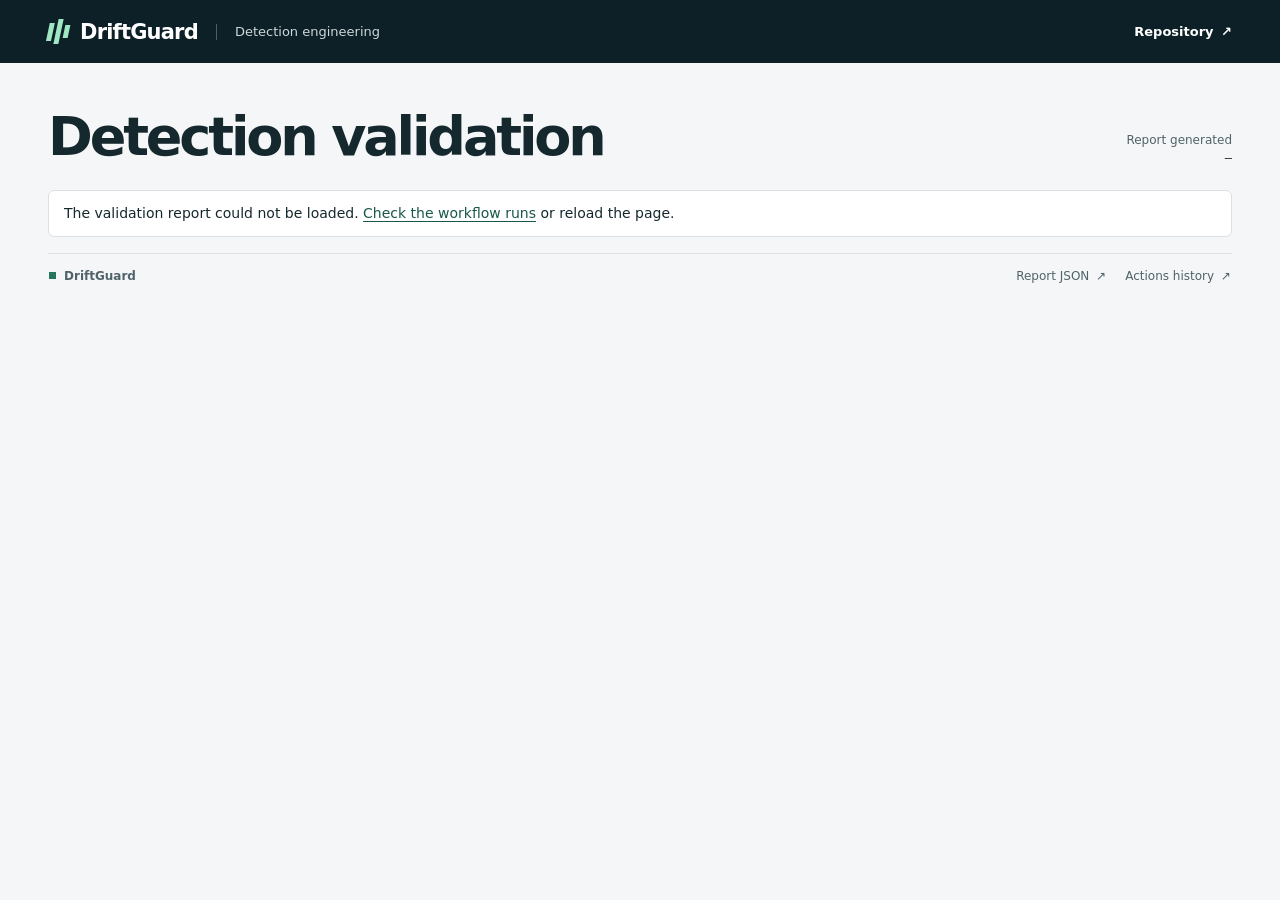
==== dashboard/index.html @ 9cb012c3 "feat: publish a validation dashboard from measured replay results" ====
<!doctype html>
<html lang="en">
<head>
  <meta charset="utf-8">
  <meta name="viewport" content="width=device-width, initial-scale=1">
  <meta name="theme-color" content="#102323">
  <title>Detection validation · DriftGuard</title>
  <link rel="stylesheet" href="./styles.css">
  <script src="./app.js" defer></script>
</head>
<body>
  <a class="skip" href="#main">Skip to results</a>
  <header class="site-head">
    <div class="wrap nav">
      <a class="brand" href="./" aria-label="DriftGuard dashboard"><span class="brand-glyph" aria-hidden="true"><i></i><i></i><i></i></span>DriftGuard</a>
      <span class="nav-divider" aria-hidden="true"></span><span class="product">Detection engineering</span>
      <a class="repo-link" href="https://github.com/sfazliddinov385/DriftGuard">Repository <span aria-hidden="true">↗</span></a>
    </div>
  </header>
  <main id="main" class="wrap" tabindex="-1">
    <div class="page-head">
      <h1>Detection validation</h1>
      <div class="updated"><span>Report generated</span><time id="updated">—</time></div>
    </div>
    <noscript><p class="notice">Enable JavaScript to view the report, or open the <a href="./data.json">JSON results</a>.</p></noscript>
    <p id="notice" class="notice" role="status">Loading validation results…</p>
    <div id="report" hidden>
      <section class="overview" aria-label="Replay summary">
        <div class="overview-top">
          <div class="hero-score">
            <h2>Detection coverage</h2>
            <div class="big-count" id="score"></div>
            <p id="score-caption"></p>
          </div>
          <div class="event-chart">
            <div class="chart-head"><h2>Recorded event matches</h2><span id="event-total"></span></div>
            <div id="chart"></div>
          </div>
        </div>
        <div class="overview-foot">
          <div><span>Expected positives caught</span><strong id="expected"></strong></div>
          <div><span>Withheld positives caught</span><strong id="withheld"></strong></div>
          <div><span>Benign alerts</span><strong id="benign"></strong></div>
        </div>
      </section>
      <div class="columns">
        <section class="panel rules" aria-labelledby="rule-heading">
          <div class="panel-head"><h2 id="rule-heading">Detection results</h2><span class="count" id="rule-count"></span></div>
          <div class="rule-columns" aria-hidden="true"><span>Rule / ATT&amp;CK</span><span>Recorded</span><span>Replay</span></div>
          <div id="rules"></div>
        </section>
        <section class="panel workflow" aria-labelledby="workflow-heading">
          <div class="panel-head"><h2 id="workflow-heading">CI workflow</h2><span id="pipeline-state"></span></div>
          <ol id="checks"></ol>
          <div class="run-meta" id="run-meta"></div>
        </section>
      </div>
    </div>
    <footer>
      <span><span class="footer-mark" aria-hidden="true"></span>DriftGuard</span>
      <nav aria-label="Report sources"><a href="./data.json">Report JSON <span aria-hidden="true">↗</span></a><a href="https://github.com/sfazliddinov385/DriftGuard/actions/workflows/replay-validation.yml">Actions history <span aria-hidden="true">↗</span></a></nav>
    </footer>
  </main>
</body>
</html>
---- dashboard/styles.css ----
:root {
  color-scheme: light;
  --paper: #f4f6f7;
  --card: #fff;
  --ink: #15282d;
  --muted: #50636a;
  --line: #d9e1e5;
  --green: #14654d;
  --mint: #9ee8c4;
  --navy: #132e36;
  --danger: #983926;
  --mono: "IBM Plex Mono", ui-monospace, Consolas, monospace;
  font-family: "Inter", "Segoe UI", system-ui, sans-serif;
  font-size: 16px;
}
* { box-sizing: border-box; }
body { margin: 0; background: var(--paper); color: var(--ink); }
[hidden] { display: none !important; }
a { color: #18584a; text-decoration-thickness: 1px; text-underline-offset: 3px; }
a:hover { text-decoration: underline; }
:focus-visible { outline: 3px solid #438bca; outline-offset: 3px; }
.skip { position: absolute; top: -5rem; padding: 10px; background: white; z-index: 1; }
.skip:focus { top: 7px; left: 7px; }
.wrap { width: min(1184px, calc(100% - 80px)); margin: 0 auto; }
.site-head { background: #0d2027; color: white; }
.nav { display: flex; align-items: center; gap: 18px; min-height: 63px; }
.nav a { color: inherit; text-decoration: none; }
.brand { display: inline-flex; gap: 11px; align-items: center; font-size: 21px; font-weight: 730; letter-spacing: -.8px; }
.brand-glyph { display: inline-flex; align-items: center; gap: 3px; transform: skew(-12deg); }
.brand-glyph i { width: 5px; height: 18px; display: block; background: var(--mint); }
.brand-glyph i:nth-child(2) { height: 25px; }
.brand-glyph i:last-child { height: 13px; }
.nav-divider { height: 16px; width: 1px; background: #47606a; }
.product { font-size: 13px; color: #ccd7da; }
.repo-link { margin-left: auto; font-size: 13px; font-weight: 560; }
.repo-link span, footer a span { margin-left: 3px; }
.page-head { display: flex; align-items: end; justify-content: space-between; gap: 24px; padding: 45px 0 25px; }
h1,h2,p { margin: 0; }
h1 { font-size: clamp(32px,4.4vw,54px); font-weight: 620; line-height: 1.06; letter-spacing: -.058em; }
.updated { display: grid; gap: 4px; color: var(--muted); text-align: right; font-size: 12px; }
time, .mono, .chart-label, .count, .metric, .chart-count { font-family: var(--mono); font-variant-numeric: tabular-nums; }
.updated time { font-size: 12px; color: var(--ink); }
.notice { margin: 0 0 16px; padding: 12px 15px; border: 1px solid var(--line); border-radius: 6px; background: #fff; font-size: 14px; line-height: 1.5; }
.overview { background: var(--navy); color: #fff; border-radius: 12px; overflow: hidden; }
.overview-top { display: grid; grid-template-columns: 42% 58%; padding: 28px 36px 25px; }
.overview h2 { font-size: 14px; font-weight: 570; letter-spacing: .005em; }
.hero-score { padding-right: 25px; display: grid; align-content: center; }
.big-count { margin: 10px 0 4px; color: var(--mint); font-size: clamp(53px,5.2vw,76px); font-variant-numeric: tabular-nums; font-weight: 570; line-height: 1; letter-spacing: -.065em; }
.big-count .den { color: #c6d4d7; font-size: .63em; font-weight: 400; margin-left: .15em; letter-spacing: -.05em; }
#score-caption { font-size: 14px; color: #d9e6e9; }
.event-chart { border-left: 1px solid #466067; padding: 1px 0 1px 34px; min-width: 0; align-self: center; }
.chart-head, .chart-row { display: flex; align-items: center; justify-content: space-between; gap: 10px; }
.chart-head { margin-bottom: 12px; }
.chart-head span { font: 11px var(--mono); color: #bbccd0; }
.chart-row { display: grid; grid-template-columns: minmax(79px, 102px) 1fr 48px; min-height: 29px; }
.chart-label { font-size: 12px; color: #e1e9eb; }
.chart-count { font-size: 12px; color: white; text-align: right; }
.chart-track { display: block; height: 9px; background: #425a62; border-radius: 2px; overflow: hidden; }
.chart-fill { display: block; height: 100%; background: var(--mint); }
.chart-row.alert .chart-fill { background: #ffa582; }
.overview-foot { display: grid; grid-template-columns: repeat(3,1fr); background: #1c3940; border-top: 1px solid #38545c; }
.overview-foot > div { padding: 15px 25px; display: flex; align-items: center; justify-content: space-between; gap: 8px; }
.overview-foot > div + div { border-left: 1px solid #38545c; }
.overview-foot span { font-size: 12px; color: #e0e9eb; }
.overview-foot strong { font: 580 19px var(--mono); white-space: nowrap; }
.columns { margin: 22px 0 24px; display: grid; grid-template-columns: minmax(0,1.8fr) minmax(275px,1fr); gap: 20px; align-items: start; }
.panel { background: var(--card); border: 1px solid var(--line); border-radius: 10px; overflow: hidden; }
.panel-head { padding: 19px 21px; display: flex; align-items: center; justify-content: space-between; gap: 8px; }
.panel-head h2 { font-size: 20px; font-weight: 650; letter-spacing: -.04em; }
.count { font-size: 11px; color: var(--muted); padding: 3px 6px; background: #f3f6f7; border-radius: 4px; }
.rule-columns, .rule-head { display: grid; grid-template-columns: minmax(145px,1fr) 76px 101px; align-items: center; column-gap: 10px; }
.rule-columns { background: #f6f8f8; padding: 8px 19px; font-size: 11px; color: var(--muted); border-block: 1px solid var(--line); }
.rule { border-bottom: 1px solid var(--line); }
.rule:last-child { border-bottom: 0; }
.rule-head { position: relative; padding: 14px 19px; cursor: pointer; list-style: none; }
.rule-head::-webkit-details-marker { display: none; }
.rule-head:hover, details[open] .rule-head { background: #f6faf9; }
.rule-head:focus-visible { outline-offset: -3px; }
.rule-name { display: grid; gap: 4px; }
.rule-name strong { font-weight: 620; font-size: 14px; line-height: 1.35; }
.rule-name .mono { color: var(--muted); font-size: 11px; }
.metric { font-size: 13px; white-space: nowrap; }
.rule-end { display: flex; align-items: center; justify-content: space-between; gap: 5px; }
.caret { display: block; width: 7px; height: 7px; border-right: 1.5px solid #5b6f76; border-bottom: 1.5px solid #5b6f76; transform: rotate(45deg); margin: -3px 3px 0; }
details[open] .caret { transform: rotate(225deg); margin-top: 4px; }
.tag { display: inline-flex; gap: 5px; align-items: center; font-size: 11px; line-height: 1.3; font-weight: 620; padding: 4px 7px; border-radius: 4px; white-space: nowrap; }
.tag::before { content: ""; width: 6px; height: 6px; background: currentColor; border-radius: 50%; }
.good { color: var(--green); background: #e7f4ee; }
.bad { color: var(--danger); background: #fff0e9; }
.neutral { color: #54656b; background: #eff3f4; }
.rule-body { padding: 0 19px 16px; font-size: 13px; line-height: 1.55; overflow-wrap: anywhere; }
.rule-body p { margin-top: 8px; }
.rule-body .detail-links { display: flex; flex-wrap: wrap; gap: 16px; }
#checks { list-style: none; padding: 0 21px; margin: 0; }
#checks li { min-height: 37px; border-top: 1px solid #e7edef; display: flex; align-items: center; justify-content: space-between; gap: 5px; font-size: 13px; }
.stage-state { font-size: 12px; font-weight: 570; }
.stage-state.ok { color: var(--green); }
.stage-state.problem { color: var(--danger); }
.stage-state.quiet { color: var(--muted); }
.run-meta { display: flex; flex-wrap: wrap; justify-content: space-between; gap: 7px; background: #f6f8f8; border-top: 1px solid #e2e8eb; padding: 10px 21px; font-size: 12px; }
.missing { padding: 18px 21px; color: var(--muted); font-size: 14px; line-height: 1.5; }
#chart .missing { color: #d9e6e9; padding: 6px 0; }
footer { display: flex; align-items: center; justify-content: space-between; gap: 12px; border-top: 1px solid var(--line); padding: 15px 1px 29px; color: var(--muted); font-size: 12px; }
footer > span { font-weight: 600; }
.footer-mark { display: inline-block; width: 7px; height: 7px; background: #26765f; margin: 0 8px 1px 0; }
footer nav { display: flex; gap: 19px; }
footer a { color: var(--muted); text-decoration: none; }
@media(max-width: 850px) {
  .wrap { width: calc(100% - 40px); }
  .columns { grid-template-columns: 1fr; }
  .overview-foot > div { padding: 13px 16px; }
}
@media(max-width: 600px) {
  .wrap { width: calc(100% - 32px); }
  .nav { min-height: 54px; }
  .nav-divider, .product { display: none; }
  .page-head { align-items: start; flex-direction: column; gap: 9px; padding: 25px 0 16px; }
  .updated { display: flex; flex-wrap: wrap; gap: 7px; text-align: left; }
  .overview-top { grid-template-columns: 1fr; gap: 21px; padding: 23px 19px 18px; }
  .event-chart { border: 0; border-top: 1px solid #466067; padding: 16px 0 0; }
  .chart-head { margin-bottom: 7px; }
  .chart-row { min-height: 23px; }
  .overview-foot > div { flex-direction: column; align-items: start; justify-content: space-between; padding: 11px; gap: 5px; }
  .overview-foot span { font-size: 11px; }
  .overview-foot strong { font-size: 15px; }
  .columns { gap: 15px; margin-top: 15px; }
  .panel-head { padding: 15px; }
  .rule-head, .rule-columns { grid-template-columns: minmax(0,1fr) 54px 76px; column-gap: 5px; padding-left: 13px; padding-right: 13px; }
  .rule-head { min-height: 70px; }
  .tag { padding: 3px 5px; font-size: 10px; }
  .rule-body { padding-inline: 13px; }
  .rule-name strong, .metric { font-size: 12px; }
  #checks { padding: 0 15px; }
  footer { flex-wrap: wrap; }
}
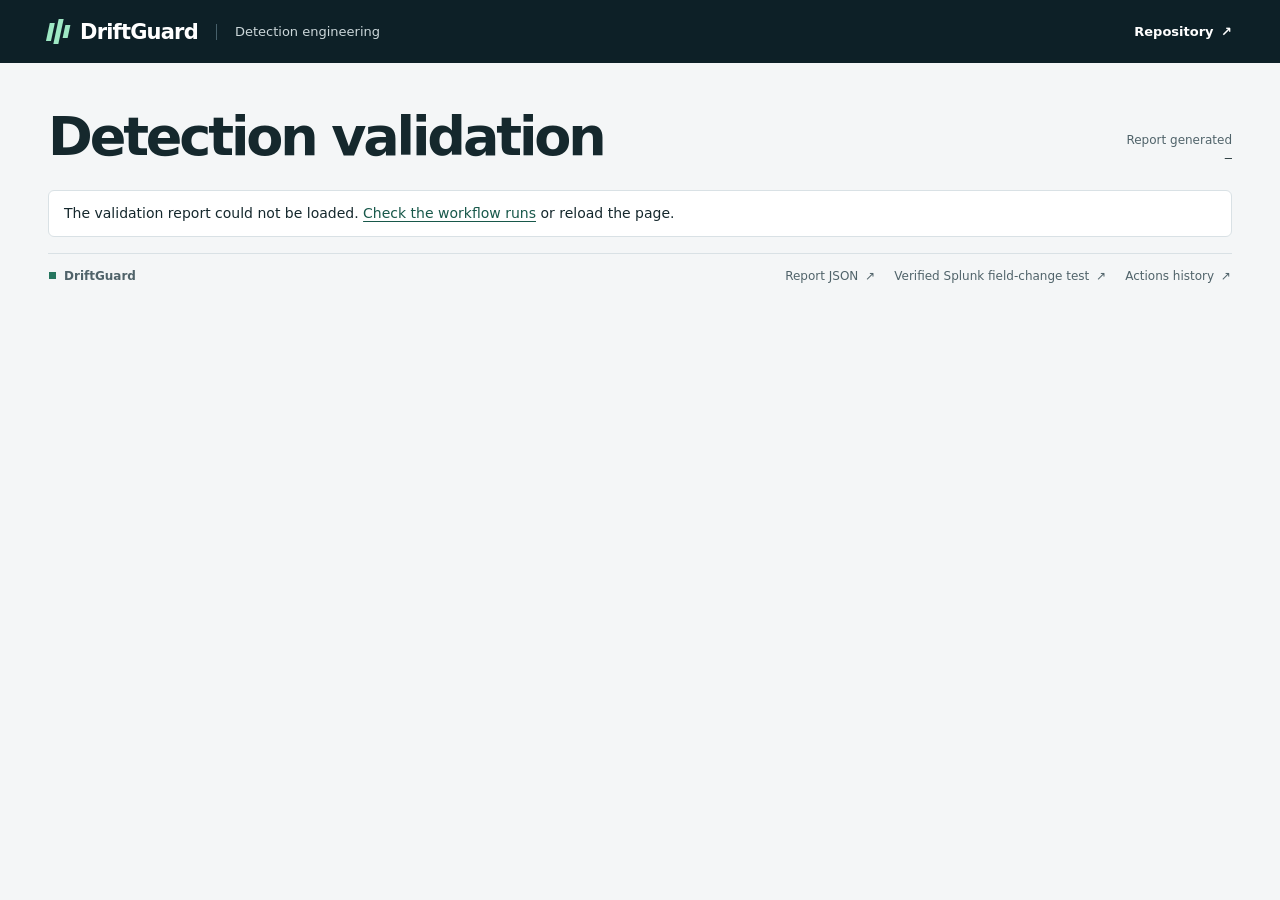
==== commit f5203362: "docs: publish the measured Splunk field-change results" ====
--- a/dashboard/index.html
+++ b/dashboard/index.html
@@ -28,7 +28,7 @@
       <section class="overview" aria-label="Replay summary">
         <div class="overview-top">
           <div class="hero-score">
-            <h2>Detection coverage</h2>
+            <h2>Saved log replay</h2>
             <div class="big-count" id="score"></div>
             <p id="score-caption"></p>
           </div>
@@ -40,7 +40,7 @@
         <div class="overview-foot">
           <div><span>Expected positives caught</span><strong id="expected"></strong></div>
           <div><span>Withheld positives caught</span><strong id="withheld"></strong></div>
-          <div><span>Benign alerts</span><strong id="benign"></strong></div>
+          <div><span>Alerts on hand-written examples of normal activity</span><strong id="benign"></strong></div>
         </div>
       </section>
       <div class="columns">
@@ -55,10 +55,17 @@
           <div class="run-meta" id="run-meta"></div>
         </section>
       </div>
+      <section class="panel baseline" aria-labelledby="baseline-heading">
+        <div class="panel-head"><h2 id="baseline-heading">Alerts on recorded normal activity</h2></div>
+        <p id="baseline-count"></p>
+        <ul id="baseline-rules"></ul>
+        <a href="https://github.com/sfazliddinov385/DriftGuard/tree/main/tests/baselines">Sample and collection notes ↗</a>
+        <p><a href="https://github.com/sfazliddinov385/DriftGuard/actions/runs/45940187569/job/140312486418#step:6:1">See a normal clock check that triggered the PowerShell rule ↗</a></p>
+      </section>
     </div>
     <footer>
       <span><span class="footer-mark" aria-hidden="true"></span>DriftGuard</span>
-      <nav aria-label="Report sources"><a href="./data.json">Report JSON <span aria-hidden="true">↗</span></a><a href="https://github.com/sfazliddinov385/DriftGuard/actions/workflows/replay-validation.yml">Actions history <span aria-hidden="true">↗</span></a></nav>
+      <nav aria-label="Report sources"><a href="./data.json">Report JSON <span aria-hidden="true">↗</span></a><a href="https://github.com/sfazliddinov385/DriftGuard/actions/runs/45941550323">Verified Splunk field-change test <span aria-hidden="true">↗</span></a><a href="https://github.com/sfazliddinov385/DriftGuard/actions/workflows/replay-validation.yml">Actions history <span aria-hidden="true">↗</span></a></nav>
     </footer>
   </main>
 </body>
--- a/dashboard/styles.css
+++ b/dashboard/styles.css
@@ -67,6 +67,10 @@
 .panel { background: var(--card); border: 1px solid var(--line); border-radius: 10px; overflow: hidden; }
 .panel-head { padding: 19px 21px; display: flex; align-items: center; justify-content: space-between; gap: 8px; }
 .panel-head h2 { font-size: 20px; font-weight: 650; letter-spacing: -.04em; }
+.baseline { margin-bottom: 24px; padding: 0 20px 16px; }
+.baseline .panel-head { padding: 18px 0 10px; }
+.baseline p, .baseline li, .baseline a { font-size: 14px; line-height: 1.5; }
+.baseline ul { padding-left: 20px; margin: 8px 0; }
 .count { font-size: 11px; color: var(--muted); padding: 3px 6px; background: #f3f6f7; border-radius: 4px; }
 .rule-columns, .rule-head { display: grid; grid-template-columns: minmax(145px,1fr) 76px 101px; align-items: center; column-gap: 10px; }
 .rule-columns { background: #f6f8f8; padding: 8px 19px; font-size: 11px; color: var(--muted); border-block: 1px solid var(--line); }
@@ -103,7 +107,7 @@
 footer { display: flex; align-items: center; justify-content: space-between; gap: 12px; border-top: 1px solid var(--line); padding: 15px 1px 29px; color: var(--muted); font-size: 12px; }
 footer > span { font-weight: 600; }
 .footer-mark { display: inline-block; width: 7px; height: 7px; background: #26765f; margin: 0 8px 1px 0; }
-footer nav { display: flex; gap: 19px; }
+footer nav { display: flex; flex-wrap: wrap; gap: 10px 19px; }
 footer a { color: var(--muted); text-decoration: none; }
 @media(max-width: 850px) {
   .wrap { width: calc(100% - 40px); }
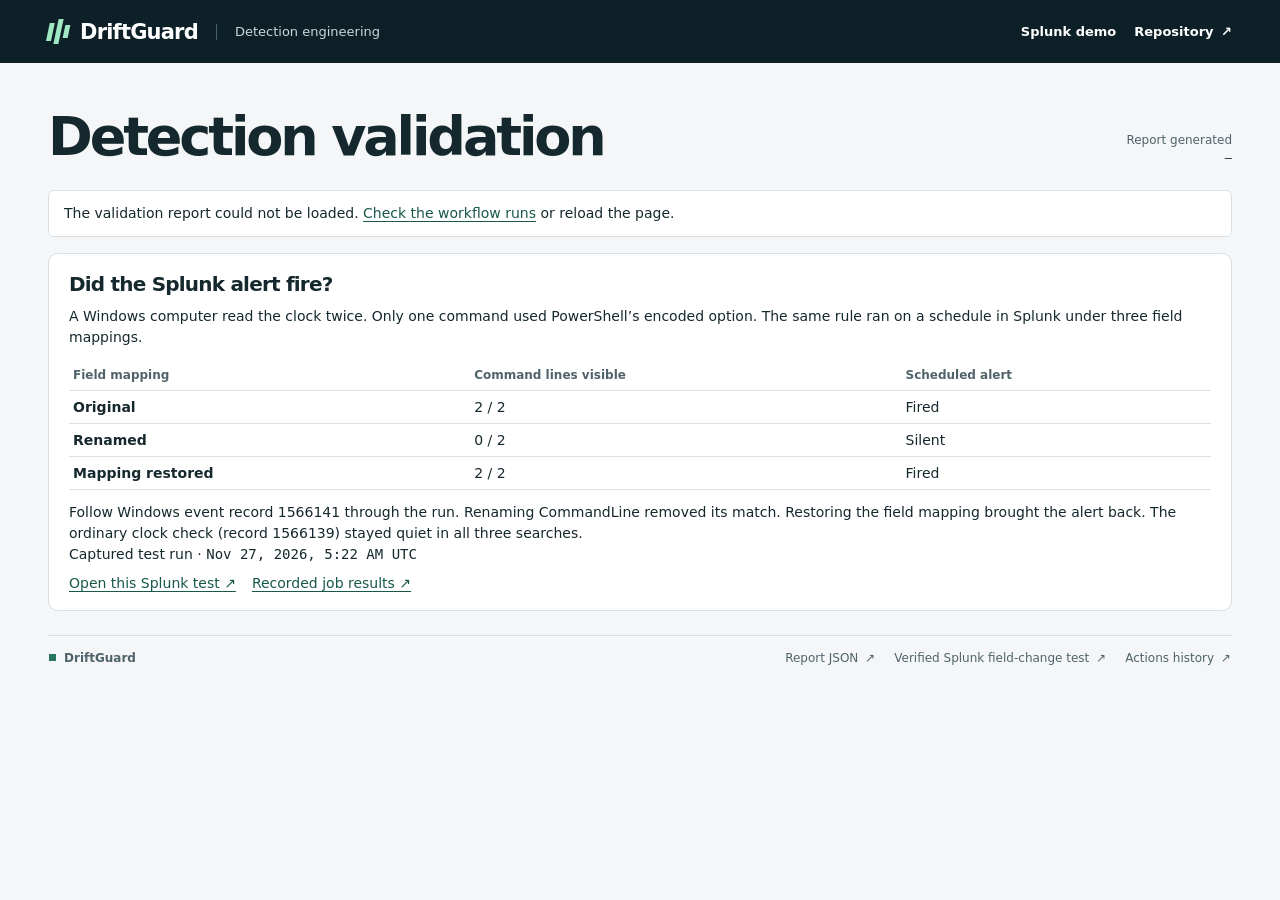
==== commit 3116918e: "docs: show the verified Windows-to-Splunk alert test on the dashboard" ====
--- a/dashboard/index.html
+++ b/dashboard/index.html
@@ -14,6 +14,7 @@
     <div class="wrap nav">
       <a class="brand" href="./" aria-label="DriftGuard dashboard"><span class="brand-glyph" aria-hidden="true"><i></i><i></i><i></i></span>DriftGuard</a>
       <span class="nav-divider" aria-hidden="true"></span><span class="product">Detection engineering</span>
+      <a class="demo-link" href="#scheduled-alert-demo">Splunk demo</a>
       <a class="repo-link" href="https://github.com/sfazliddinov385/DriftGuard">Repository <span aria-hidden="true">↗</span></a>
     </div>
   </header>
@@ -63,6 +64,12 @@
         <p><a href="https://github.com/sfazliddinov385/DriftGuard/actions/runs/45940187569/job/140312486418#step:6:1">See a normal clock check that triggered the PowerShell rule ↗</a></p>
       </section>
     </div>
+    <section class="panel baseline" id="scheduled-alert-demo" aria-labelledby="demo-heading">
+      <div class="panel-head"><h2 id="demo-heading">Did the Splunk alert fire?</h2></div>
+      <p>A Windows computer read the clock twice. Only one command used PowerShell’s encoded option. The same rule ran on a schedule in Splunk under three field mappings.</p>
+      <div id="demo-results" aria-live="polite"></div>
+      <p class="detail-links" id="demo-links"><a href="./windows-alert-demo.json">Recorded job results ↗</a></p>
+    </section>
     <footer>
       <span><span class="footer-mark" aria-hidden="true"></span>DriftGuard</span>
       <nav aria-label="Report sources"><a href="./data.json">Report JSON <span aria-hidden="true">↗</span></a><a href="https://github.com/sfazliddinov385/DriftGuard/actions/runs/45941550323">Verified Splunk field-change test <span aria-hidden="true">↗</span></a><a href="https://github.com/sfazliddinov385/DriftGuard/actions/workflows/replay-validation.yml">Actions history <span aria-hidden="true">↗</span></a></nav>
--- a/dashboard/styles.css
+++ b/dashboard/styles.css
@@ -32,7 +32,8 @@
 .brand-glyph i:last-child { height: 13px; }
 .nav-divider { height: 16px; width: 1px; background: #47606a; }
 .product { font-size: 13px; color: #ccd7da; }
-.repo-link { margin-left: auto; font-size: 13px; font-weight: 560; }
+.demo-link { margin-left: auto; }
+.demo-link, .repo-link { font-size: 13px; font-weight: 560; }
 .repo-link span, footer a span { margin-left: 3px; }
 .page-head { display: flex; align-items: end; justify-content: space-between; gap: 24px; padding: 45px 0 25px; }
 h1,h2,p { margin: 0; }
@@ -71,6 +72,11 @@
 .baseline .panel-head { padding: 18px 0 10px; }
 .baseline p, .baseline li, .baseline a { font-size: 14px; line-height: 1.5; }
 .baseline ul { padding-left: 20px; margin: 8px 0; }
+#scheduled-alert-demo { scroll-margin-top: 1rem; }
+#demo-results table { width: 100%; border-collapse: collapse; margin: 12px 0; font-size: 14px; }
+#demo-results th, #demo-results td { padding: 8px 4px; border-bottom: 1px solid var(--line); text-align: left; }
+#demo-results thead th { color: var(--muted); font-size: 12px; }
+#demo-links { display: flex; gap: 16px; flex-wrap: wrap; margin-top: 8px; }
 .count { font-size: 11px; color: var(--muted); padding: 3px 6px; background: #f3f6f7; border-radius: 4px; }
 .rule-columns, .rule-head { display: grid; grid-template-columns: minmax(145px,1fr) 76px 101px; align-items: center; column-gap: 10px; }
 .rule-columns { background: #f6f8f8; padding: 8px 19px; font-size: 11px; color: var(--muted); border-block: 1px solid var(--line); }
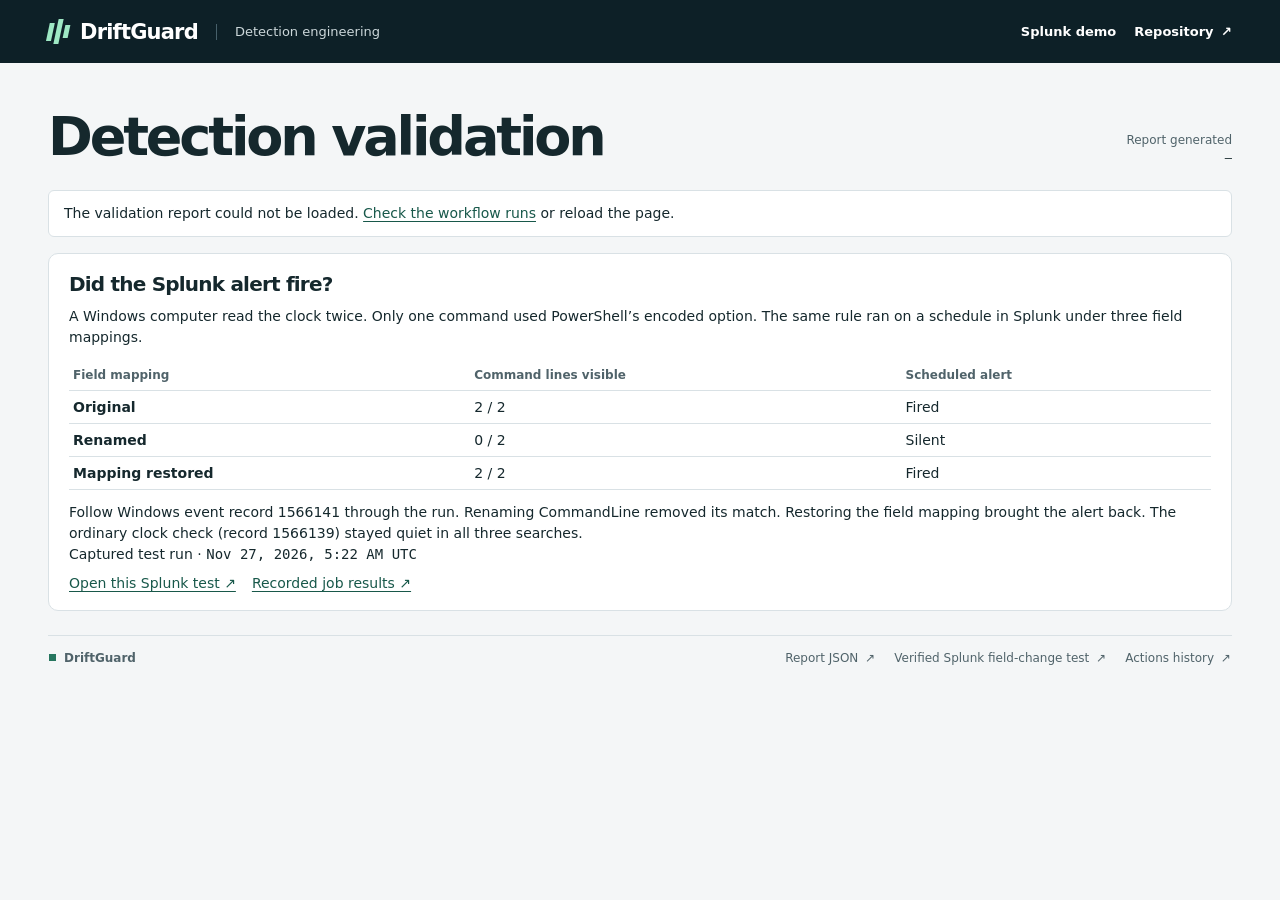
==== commit cc2d5a2b: "feat: propose scheduler-tested Splunk repairs and publish ATT&CK coverage" ====
--- a/dashboard/index.html
+++ b/dashboard/index.html
@@ -32,6 +32,7 @@
             <h2>Saved log replay</h2>
             <div class="big-count" id="score"></div>
             <p id="score-caption"></p>
+            <p><a href="https://mitre-attack.github.io/attack-navigator/#layerURL=https%3A%2F%2Fsfazliddinov385.github.io%2FDriftGuard%2Fattack-layer.json">View replay coverage in ATT&amp;CK Navigator ↗</a> · <a href="./attack-layer.json">Layer JSON</a></p>
           </div>
           <div class="event-chart">
             <div class="chart-head"><h2>Recorded event matches</h2><span id="event-total"></span></div>
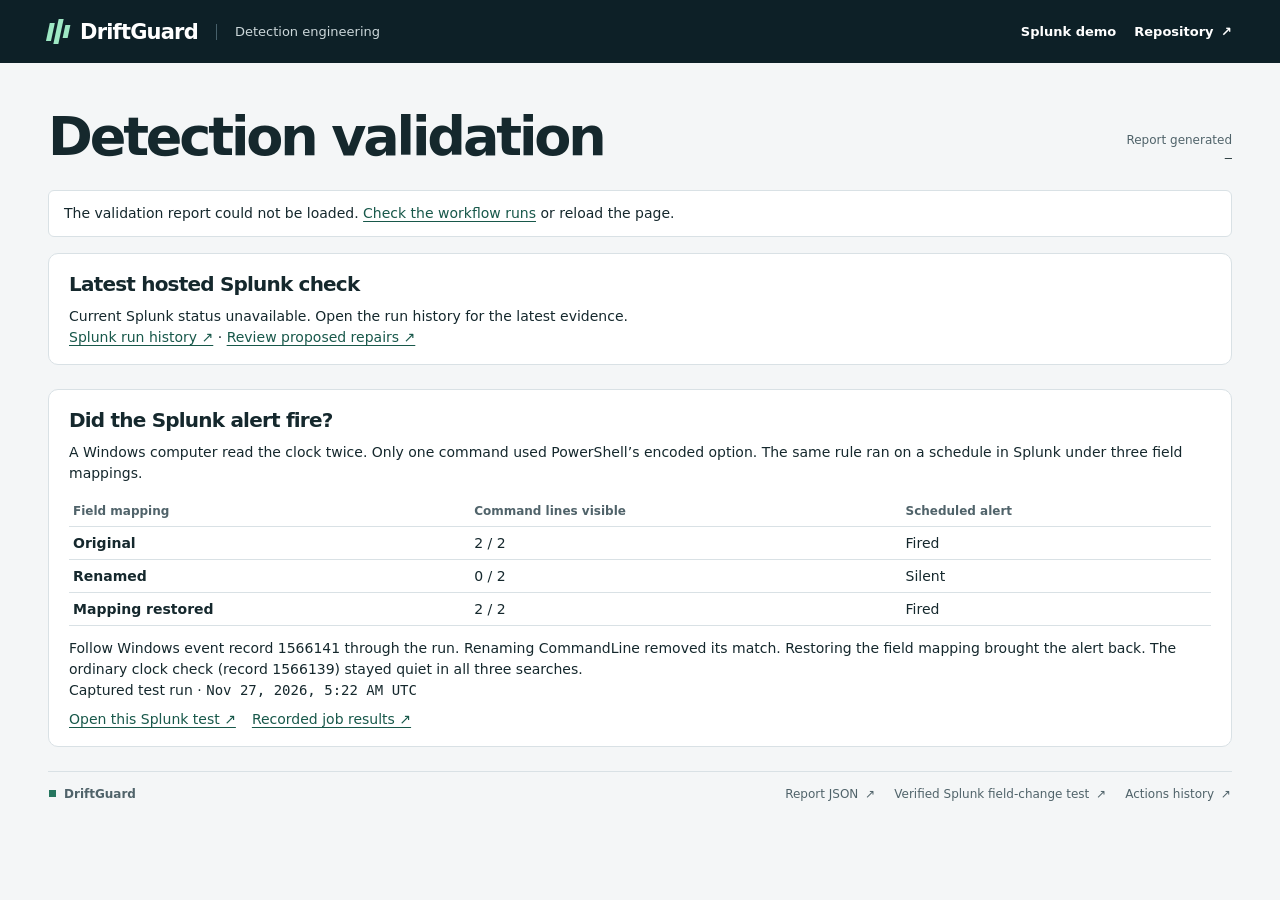
==== commit 23c077e8: "feat: show the current hosted Splunk check alongside recorded evidence" ====
--- a/dashboard/index.html
+++ b/dashboard/index.html
@@ -65,6 +65,11 @@
         <p><a href="https://github.com/sfazliddinov385/DriftGuard/actions/runs/45940187569/job/140312486418#step:6:1">See a normal clock check that triggered the PowerShell rule ↗</a></p>
       </section>
     </div>
+    <section class="panel baseline" aria-labelledby="managed-heading">
+      <div class="panel-head"><h2 id="managed-heading">Latest hosted Splunk check</h2></div>
+      <p id="managed-status" aria-live="polite">Checking GitHub for the latest run…</p>
+      <p><a id="managed-link" href="https://github.com/sfazliddinov385/DriftGuard/actions/workflows/splunk-integration.yml">Splunk run history ↗</a> · <a href="https://github.com/sfazliddinov385/DriftGuard/pulls">Review proposed repairs ↗</a></p>
+    </section>
     <section class="panel baseline" id="scheduled-alert-demo" aria-labelledby="demo-heading">
       <div class="panel-head"><h2 id="demo-heading">Did the Splunk alert fire?</h2></div>
       <p>A Windows computer read the clock twice. Only one command used PowerShell’s encoded option. The same rule ran on a schedule in Splunk under three field mappings.</p>
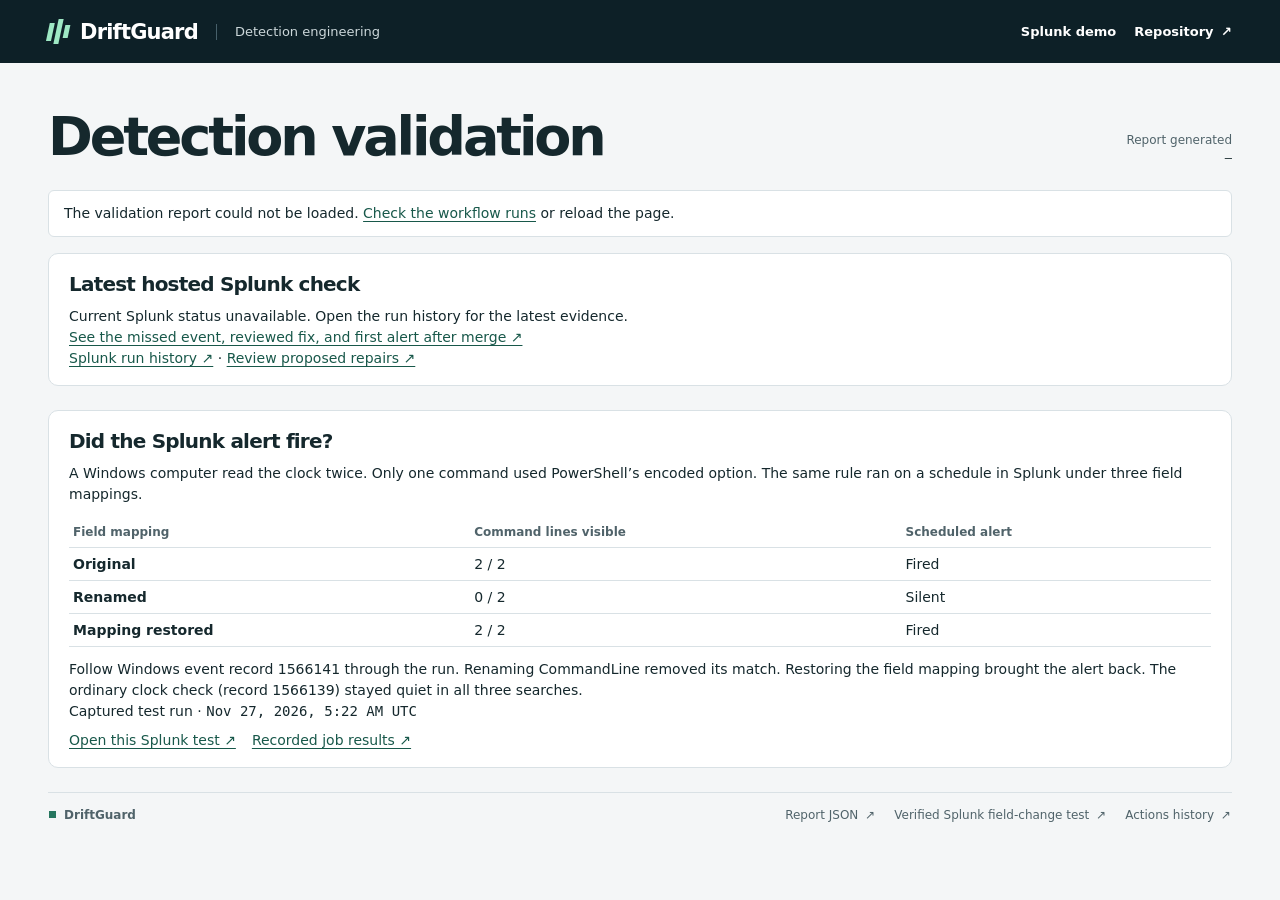
==== commit e459fd14: "Document the original Splunk alert firing after repair #5" ====
--- a/dashboard/index.html
+++ b/dashboard/index.html
@@ -68,6 +68,7 @@
     <section class="panel baseline" aria-labelledby="managed-heading">
       <div class="panel-head"><h2 id="managed-heading">Latest hosted Splunk check</h2></div>
       <p id="managed-status" aria-live="polite">Checking GitHub for the latest run…</p>
+      <p><a href="https://github.com/sfazliddinov385/DriftGuard#how-we-proved-the-original-alert-recovered">See the missed event, reviewed fix, and first alert after merge ↗</a></p>
       <p><a id="managed-link" href="https://github.com/sfazliddinov385/DriftGuard/actions/workflows/splunk-integration.yml">Splunk run history ↗</a> · <a href="https://github.com/sfazliddinov385/DriftGuard/pulls">Review proposed repairs ↗</a></p>
     </section>
     <section class="panel baseline" id="scheduled-alert-demo" aria-labelledby="demo-heading">
